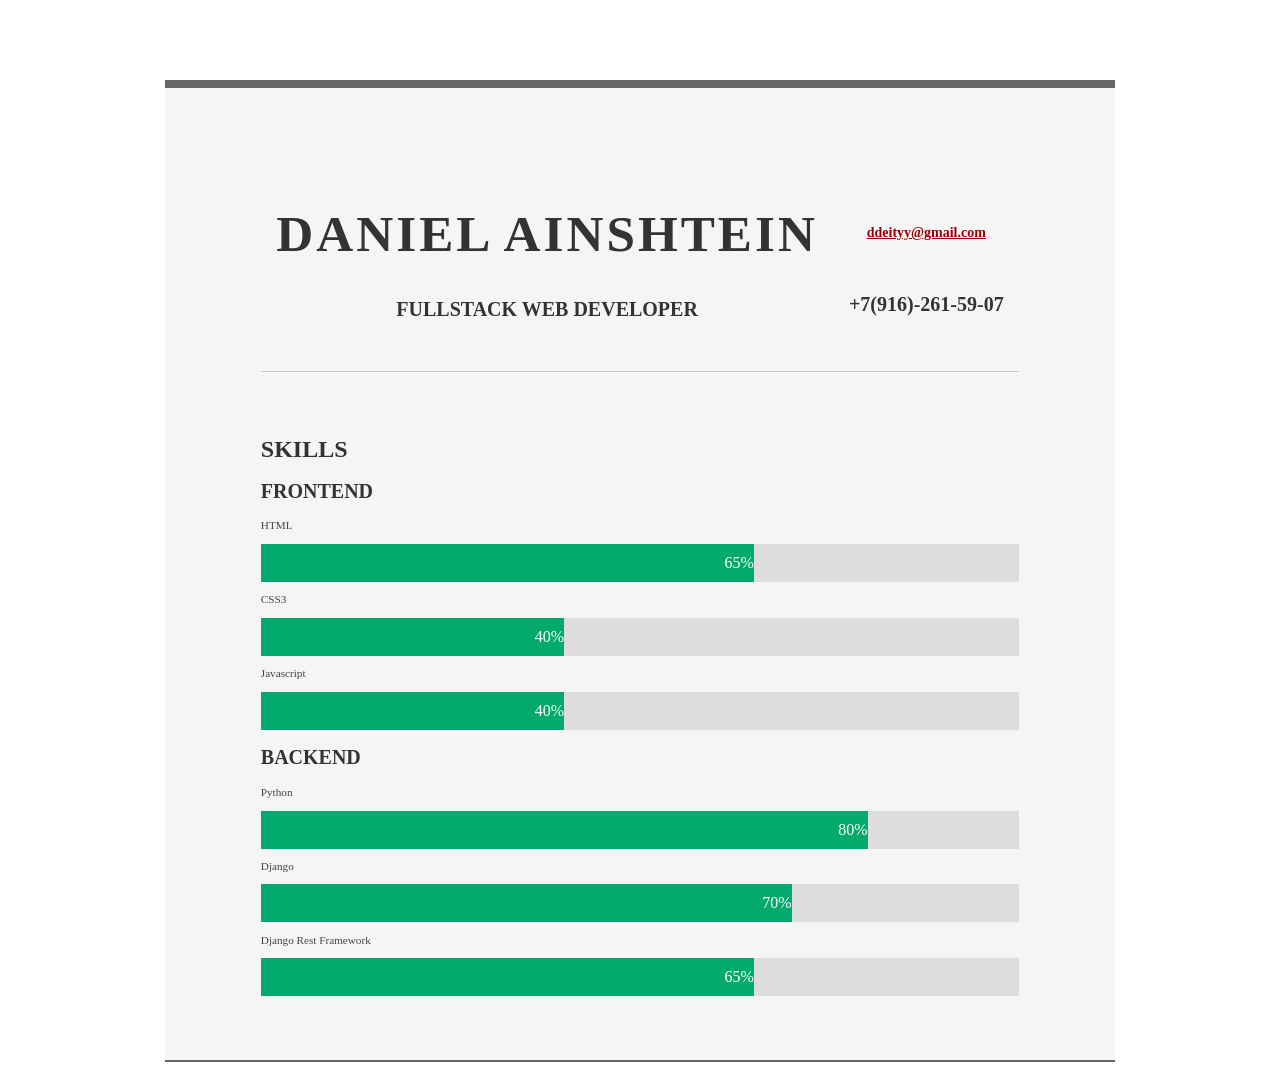
==== index.html @ cec6b679 "initial commit" ====
<!DOCTYPE html>
<html lang="en">

<head>
    <title>Daniel Ainshtein | FullStack Web Developer</title>
    <meta charset="UTF-8">
    <meta http-equiv="X-UA-Compatible" content="IE=edge">
    <meta name="viewport" content="width=device-width, initial-scale=1.0">
    <link rel="stylesheet" type="text/css" href="resume-new.css" media="all" />
    <title>Document</title>

</head>

<body>
    <div class="bg">
        <div class="page">
            <div class="hd">
                <div>
                    <h1>Daniel Ainshtein</h1>
                    <h2>FullStack Web Developer</h2>
                </div>
                <div>
                    <h3 style="line-height: 4em;"><a href="mailto:ddeityy@gmail.com">ddeityy@gmail.com</a></h3>
                    <h3>+7(916)-261-59-07</h3>
                </div>
            </div>

            <div class="bd">
                <h1>Skills</h2>
                <h2>Frontend</h1>
                <p>HTML</p>
                <div class="container">
                    <div class="skills html">65% </div>
                </div>
                <p>CSS3</p>
                <div class="container">
                    <div class="skills css">40% </div>
                </div>
                <p>Javascript</p>
                <div class="container">
                    <div class="skills js">40% </div>
                </div>
                <h2>Backend</h2>
                <p>Python</p>
                <div class="container">
                    <div class="skills python">80% </div>
                </div>
                <p>Django</p>
                <div class="container">
                    <div class="skills django">70% </div>
                </div>
                <p>Django Rest Framework</p>
                <div class="container">
                    <div class="skills djangorm">65% </div>
                </div>
            </div>
        </div>
    </div>
</body>



</html>
---- resume-new.css ----
html {
    background-color:white;
}

body {
    font-family: Georgia;
    color: #444;
}

.page {
    padding: 2em 6em;
    width: 40%;
    margin: 80px auto 20px;
    border: solid #666;
    border-width: 8px 0 2px 0;
    background-color: #f5f5f5;
}

.hd {
    margin: 2.5em 0 3em 0;
    padding-bottom: 1.5em;
    border-bottom: 1px solid #ccc;
    text-align: center;
}

p {
    line-height: 1.2em;
    padding-right: 3em;
    font-size: 70%;
}

p.enlarge {
    font-size: 150%;
    padding-right: 6.5em;
    line-height: 2em;
    color: #000;
}

li {
    line-height: 2em;
    border-bottom: 1px solid #ccc;
}

a {
    color: #990003;
    text-align: center;
    font-size: 70%;
}

a:hover {
    text-decoration: none;
}

h1 {
    font-size: 150%;
    text-transform: uppercase;
}

h3, h4 {
    font-size: 125%;
}

h2 {
    text-transform: uppercase;
    font-size: 125%;
}

h1, h2, h3, h4 {
    color: #333;
}

/* skills */
.container {
    width: 100%;
    background-color: #ddd;
}

.skills {
    text-align: right;
    padding-top: 10px;
    padding-bottom: 10px;
    color: white;
}

.html {width: 65%; background-color: #04AA6D;}
.css {width: 40%; background-color: #04AA6D;}
.js {width: 40%; background-color: #04AA6D;}

.python {width: 80%; background-color: #04AA6D;}
.django {width: 70%; background-color: #04AA6D;}
.djangorm {width: 65%; background-color: #04AA6D;}

@media (min-width: 768px) {
    .page {
        display: grid;
        padding: 2em 6em;
        width: 60%;
        margin: 80px auto 20px;
        border: solid #666;
        border-width: 8px 0 2px 0;
        background-color: #f5f5f5;
    }

    .hd h1 {
        font-size: 3.2em;
        text-transform: uppercase;
        letter-spacing: 3px;
    }

    .hd {
        display: flex;
        margin: 2.5em 0 3em 0;
        padding-bottom: 1.5em;
        border-bottom: 1px solid #ccc
    }

    .hd contact-info {
        float: right;
    }

    .hd > * {
        margin: 10px auto;
    }

    .bd {
        margin-bottom: 2em;
    
    }
}
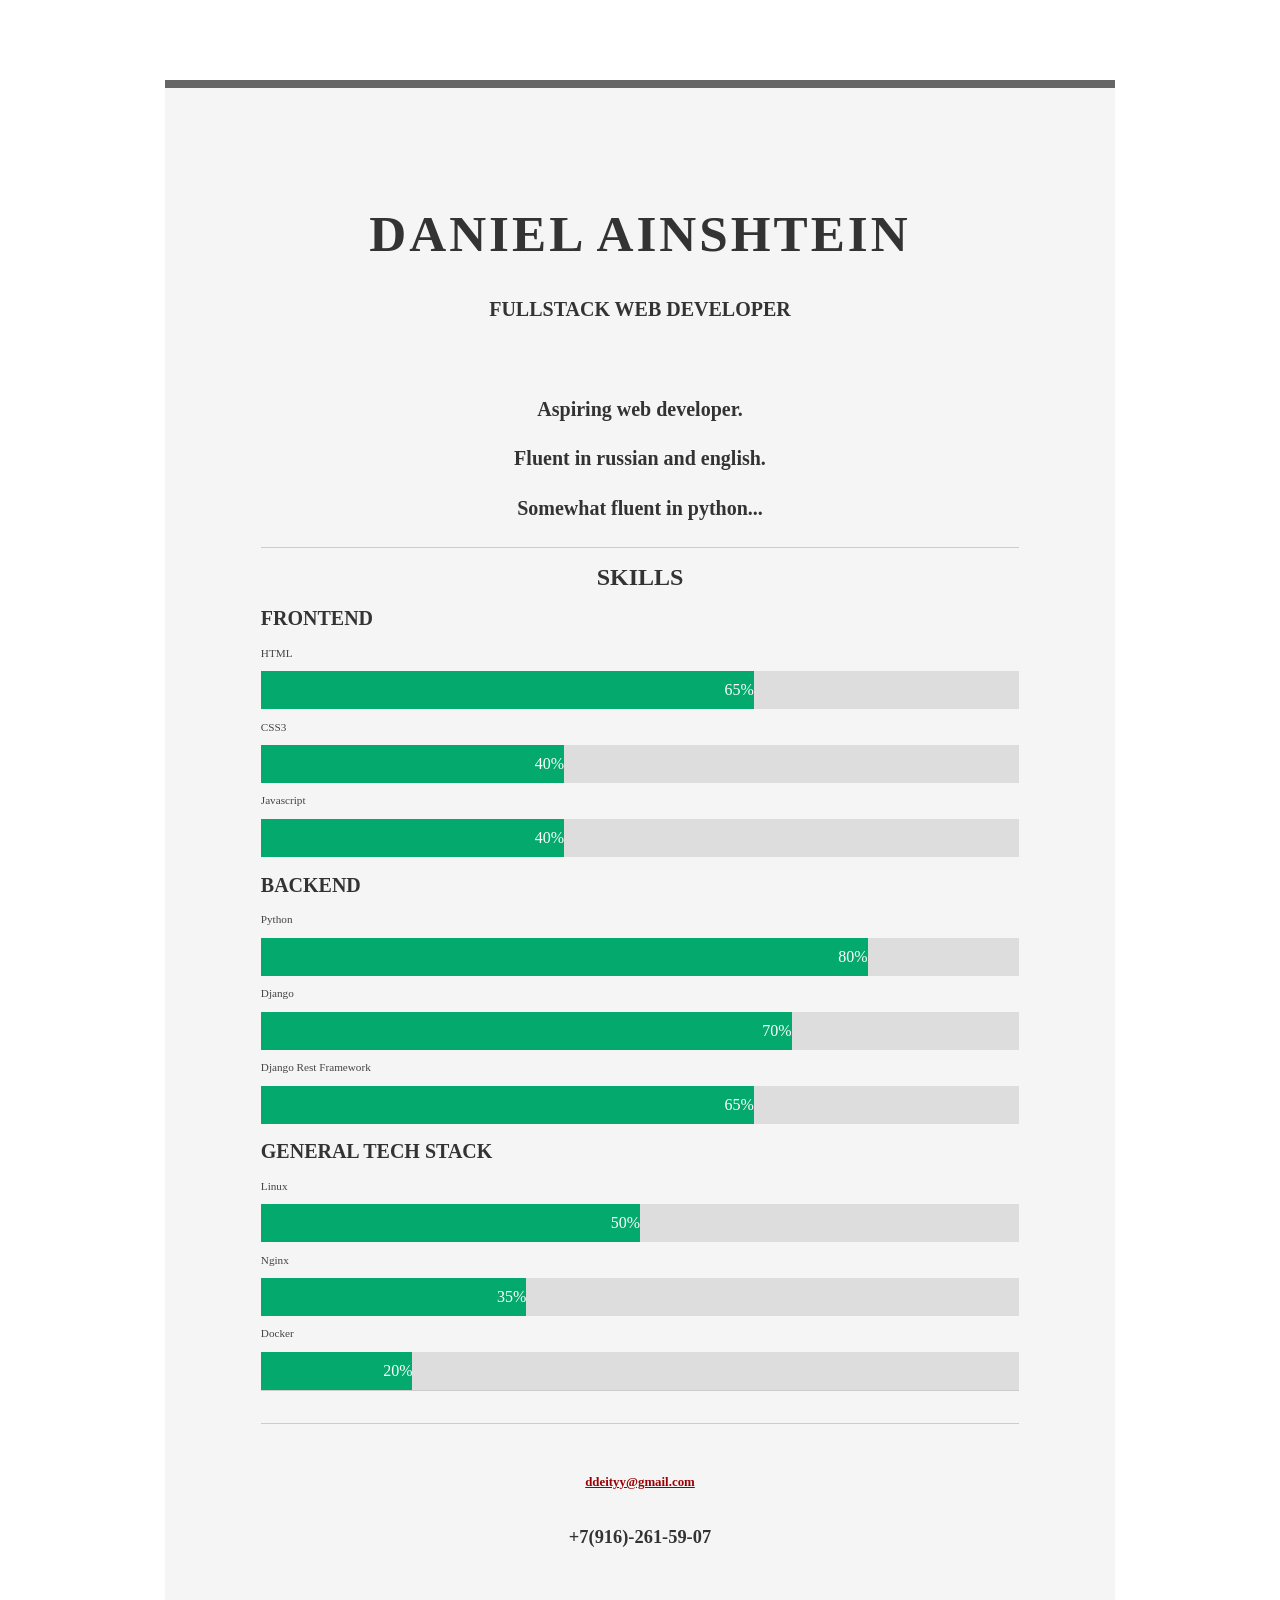
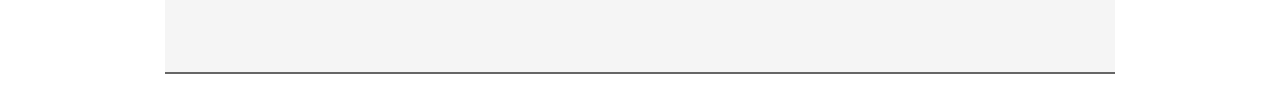
==== commit 6ca1414f: "Trigger rebuild" ====
--- a/index.html
+++ b/index.html
@@ -19,45 +19,62 @@
                     <h1>Daniel Ainshtein</h1>
                     <h2>FullStack Web Developer</h2>
                 </div>
-                <div>
-                    <h3 style="line-height: 4em;"><a href="mailto:ddeityy@gmail.com">ddeityy@gmail.com</a></h3>
-                    <h3>+7(916)-261-59-07</h3>
+            </div>
+            <div class="bd">
+                <div class="fluff">
+                    <h4>Aspiring web developer.</h4>
+                    <h4>Fluent in russian and english.</h4>
+                    <h4>Somewhat fluent in python...</h4>
                 </div>
-            </div>
-
-            <div class="bd">
                 <h1>Skills</h2>
                 <h2>Frontend</h1>
                 <p>HTML</p>
-                <div class="container">
-                    <div class="skills html">65% </div>
-                </div>
-                <p>CSS3</p>
-                <div class="container">
-                    <div class="skills css">40% </div>
-                </div>
-                <p>Javascript</p>
-                <div class="container">
-                    <div class="skills js">40% </div>
-                </div>
+                    <div class="container">
+                        <div class="skills html">65% </div>
+                    </div>
+                    <p>CSS3</p>
+                    <div class="container">
+                        <div class="skills css">40% </div>
+                    </div>
+                    <p>Javascript</p>
+                    <div class="container">
+                        <div class="skills js">40% </div>
+                    </div>
+
                 <h2>Backend</h2>
-                <p>Python</p>
-                <div class="container">
-                    <div class="skills python">80% </div>
-                </div>
-                <p>Django</p>
-                <div class="container">
-                    <div class="skills django">70% </div>
-                </div>
-                <p>Django Rest Framework</p>
-                <div class="container">
-                    <div class="skills djangorm">65% </div>
-                </div>
+                    <p>Python</p>
+                    <div class="container">
+                        <div class="skills python">80% </div>
+                    </div>
+                    <p>Django</p>
+                    <div class="container">
+                        <div class="skills django">70% </div>
+                    </div>
+                    <p>Django Rest Framework</p>
+                    <div class="container">
+                        <div class="skills djangorm">65% </div>
+                    </div>
+
+                <h2>General tech stack</h2>
+                    <p>Linux</p>
+                    <div class="container">
+                        <div class="skills linux">50% </div>
+                    </div>
+                    <p>Nginx</p>
+                    <div class="container">
+                        <div class="skills nginx">35% </div>
+                    </div>
+                    <p>Docker</p>
+                    <div class="container">
+                        <div class="skills docker">20% </div>
+                    </div>
+            </div>
+            <div class="ft">
+                <h3><a href="mailto:ddeityy@gmail.com">ddeityy@gmail.com</a></h3>
+                <h3>+7(916)-261-59-07</h3>
             </div>
         </div>
     </div>
 </body>
 
-
-
 </html>
--- a/resume-new.css
+++ b/resume-new.css
@@ -5,6 +5,7 @@
 body {
     font-family: Georgia;
     color: #444;
+    min-width: 40%;
 }
 
 .page {
@@ -17,10 +18,22 @@
 }
 
 .hd {
-    margin: 2.5em 0 3em 0;
+    margin-top: 2.5em;
     padding-bottom: 1.5em;
-    border-bottom: 1px solid #ccc;
     text-align: center;
+}
+
+.ft {
+    padding: 1em 0 5em 0;
+    font-size: 92%;
+    border-top: 1px solid #ccc;
+    text-align: center;
+}
+
+.ft h3 a {
+    margin-bottom: 0;
+    text-align: center;
+    line-height: 4em;
 }
 
 p {
@@ -28,17 +41,8 @@
     padding-right: 3em;
     font-size: 70%;
 }
-
-p.enlarge {
-    font-size: 150%;
-    padding-right: 6.5em;
-    line-height: 2em;
-    color: #000;
-}
-
-li {
-    line-height: 2em;
-    border-bottom: 1px solid #ccc;
+.bd {
+    border-bottom: 1px solid #ccc
 }
 
 a {
@@ -54,6 +58,7 @@
 h1 {
     font-size: 150%;
     text-transform: uppercase;
+    text-align: center;
 }
 
 h3, h4 {
@@ -64,6 +69,7 @@
     text-transform: uppercase;
     font-size: 125%;
 }
+
 
 h1, h2, h3, h4 {
     color: #333;
@@ -90,7 +96,19 @@
 .django {width: 70%; background-color: #04AA6D;}
 .djangorm {width: 65%; background-color: #04AA6D;}
 
+.linux {width: 50%; background-color: #04AA6D;}
+.nginx {width: 35%; background-color: #04AA6D;}
+.docker {width: 20%; background-color: #04AA6D;}
+
+
 @media (min-width: 768px) {
+    
+    .fluff {
+        text-align: center;
+        display: block;
+        border-bottom: 1px solid #ccc
+    }
+
     .page {
         display: grid;
         padding: 2em 6em;
@@ -109,13 +127,8 @@
 
     .hd {
         display: flex;
-        margin: 2.5em 0 3em 0;
+        margin-top: 2.5em;
         padding-bottom: 1.5em;
-        border-bottom: 1px solid #ccc
-    }
-
-    .hd contact-info {
-        float: right;
     }
 
     .hd > * {
@@ -124,7 +137,6 @@
 
     .bd {
         margin-bottom: 2em;
-    
     }
 }
 
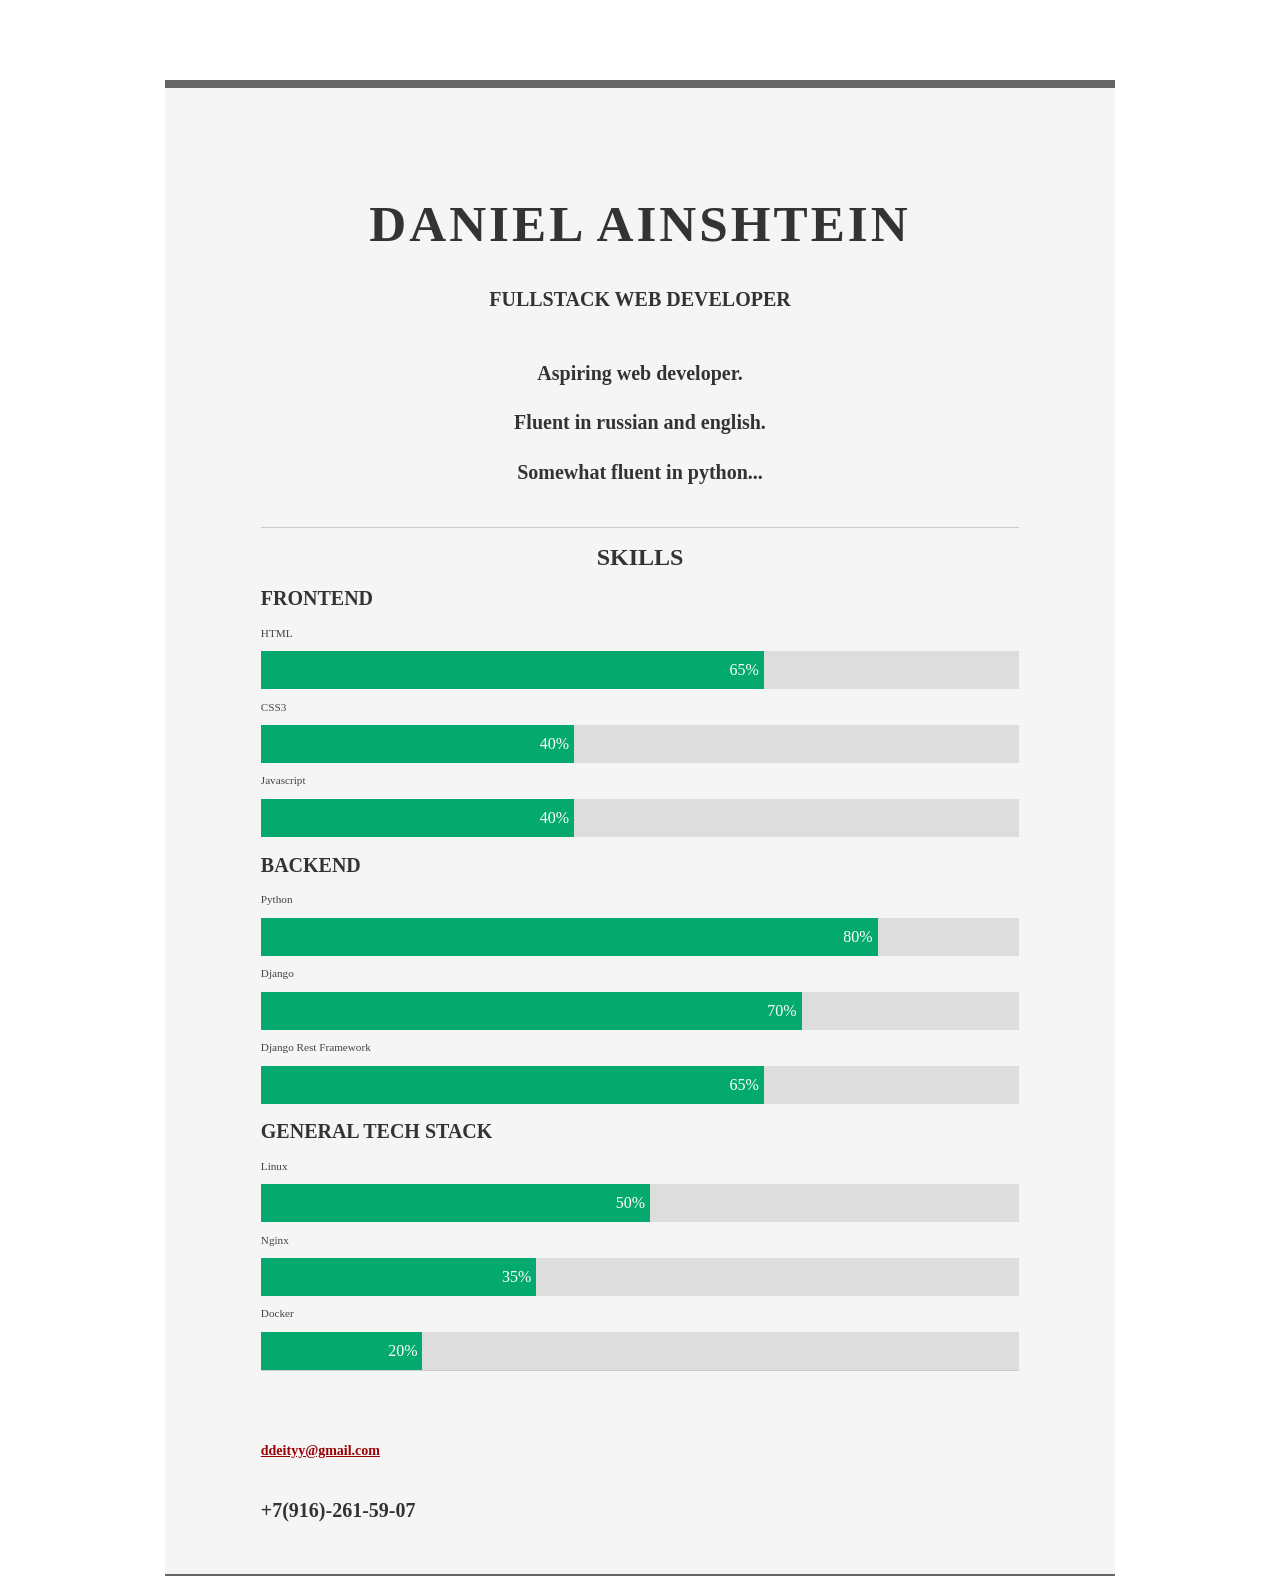
==== commit e7ab4fd0: "Trigger rebuild" ====
--- a/index.html
+++ b/index.html
@@ -6,20 +6,21 @@
     <meta charset="UTF-8">
     <meta http-equiv="X-UA-Compatible" content="IE=edge">
     <meta name="viewport" content="width=device-width, initial-scale=1.0">
-    <link rel="stylesheet" type="text/css" href="resume-new.css" media="all" />
+    <link rel="stylesheet" type="text/css" href="style.css" media="all" />
     <title>Document</title>
-
 </head>
 
 <body>
     <div class="bg">
         <div class="page">
+            
             <div class="hd">
                 <div>
                     <h1>Daniel Ainshtein</h1>
                     <h2>FullStack Web Developer</h2>
                 </div>
             </div>
+
             <div class="bd">
                 <div class="fluff">
                     <h4>Aspiring web developer.</h4>
@@ -69,10 +70,12 @@
                         <div class="skills docker">20% </div>
                     </div>
             </div>
+
             <div class="ft">
                 <h3><a href="mailto:ddeityy@gmail.com">ddeityy@gmail.com</a></h3>
                 <h3>+7(916)-261-59-07</h3>
             </div>
+
         </div>
     </div>
 </body>
--- a/style.css
+++ b/style.css
@@ -0,0 +1,115 @@
+html {background-color:white;}
+
+body {
+    font-family: Georgia;
+    color: #444;
+    min-width: 40%;
+}
+
+.page {
+    display: grid;
+    padding: 2em 6em;
+    width: 40%;
+    margin: 80px auto 20px;
+    border: solid #666;
+    border-width: 8px 0 2px 0;
+    background-color: #f5f5f5;
+}
+
+.hd {
+    margin-top: 2.5em;
+    padding-bottom: .5em;
+    text-align: center;
+}
+
+.fluff {
+    text-align: center;
+    border-bottom: 1px solid #ccc;
+    padding-bottom: 1em;
+}
+
+.bd {border-bottom: 1px solid #ccc;}s
+
+.ft {
+    padding: 1em 0 5em 0;
+    font-size: 92%;
+    border-top: 1px solid #ccc;
+    text-align: center;
+}
+
+.ft h3 a {
+    margin-bottom: 0;
+    text-align: center;
+    line-height: 4em;
+}
+
+p {
+    line-height: 1.2em;
+    padding-right: 3em;
+    font-size: 70%;
+}
+
+a {
+    color: #990003;
+    text-align: center;
+    font-size: 70%;
+}
+
+a:hover {text-decoration: none;}
+
+h1 {
+    font-size: 150%;
+    text-transform: uppercase;
+    text-align: center;
+}
+
+h3, h4 {font-size: 125%;}
+
+h2 {
+    text-transform: uppercase;
+    font-size: 125%;
+}
+
+h1, h2, h3, h4 {color: #333;}
+
+.container {
+    width: 100%;
+    background-color: #ddd;
+}
+
+.skills {
+    text-align: right;
+    padding: 10px 5px;
+    color: white;
+}
+
+.html {width: 65%; background-color: #04AA6D;}
+.css {width: 40%; background-color: #04AA6D;}
+.js {width: 40%; background-color: #04AA6D;}
+
+.python {width: 80%; background-color: #04AA6D;}
+.django {width: 70%; background-color: #04AA6D;}
+.djangorm {width: 65%; background-color: #04AA6D;}
+
+.linux {width: 50%; background-color: #04AA6D;}
+.nginx {width: 35%; background-color: #04AA6D;}
+.docker {width: 20%; background-color: #04AA6D;}
+
+
+@media (min-width: 768px) {
+
+    .page {width: 60%;}
+
+    .hd h1 {
+        font-size: 3.2em;
+        text-transform: uppercase;
+        letter-spacing: 3px;
+    }
+
+    .hd {margin-top: 2.5em;}
+
+    .hd > * {margin: 10px auto;}
+
+    .bd {margin-bottom: 2em;}
+}
+
